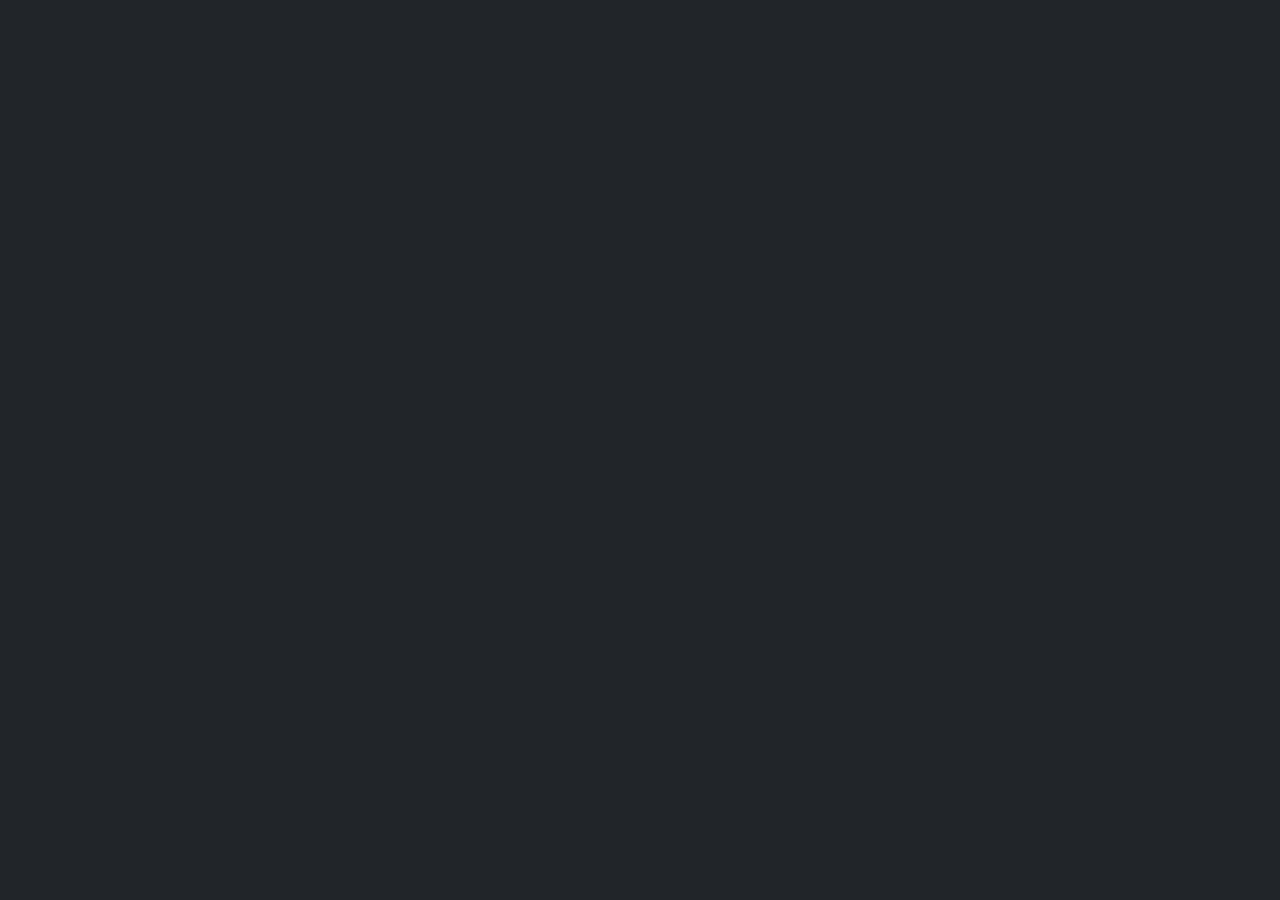
==== bootstrap-website/index.html @ 979da28f ";elfksdljk" ====
<!doctype html>
<html lang="en" data-bs-theme="dark">
    <head>
        <title>Title</title>
        <!-- Required meta tags -->
        <meta charset="utf-8" />
        <meta name="viewport" content="width=device-width, initial-scale=1" />

        <!-- Bootstrap CSS v5.3.8 -->
        <link
            href="https://cdn.jsdelivr.net/npm/bootstrap@5.3.8/dist/css/bootstrap.min.css"
            rel="stylesheet"
            integrity="sha384-sRIl4kxILFvY47J16cr9ZwB07vP4J8+LH7qKQnuqkuIAvNWLzeN8tE5YBujZqJLB"
            crossorigin="anonymous"
        />
    </head>

    <body>
        <header>
            <!-- place navbar here -->
        </header>
        <main></main>
        <footer>
            <!-- place footer here -->
        </footer>
        <!-- Bootstrap JavaScript Bundle (includes Popper) -->
        <script
            src="https://cdn.jsdelivr.net/npm/bootstrap@5.3.8/dist/js/bootstrap.bundle.min.js"
            integrity="sha384-FKyoEForCGlyvwx9Hj09JcYn3nv7wiPVlz7YYwJrWVcXK/BmnVDxM+D2scQbITxI"
            crossorigin="anonymous"
        ></script>
    </body>
</html>
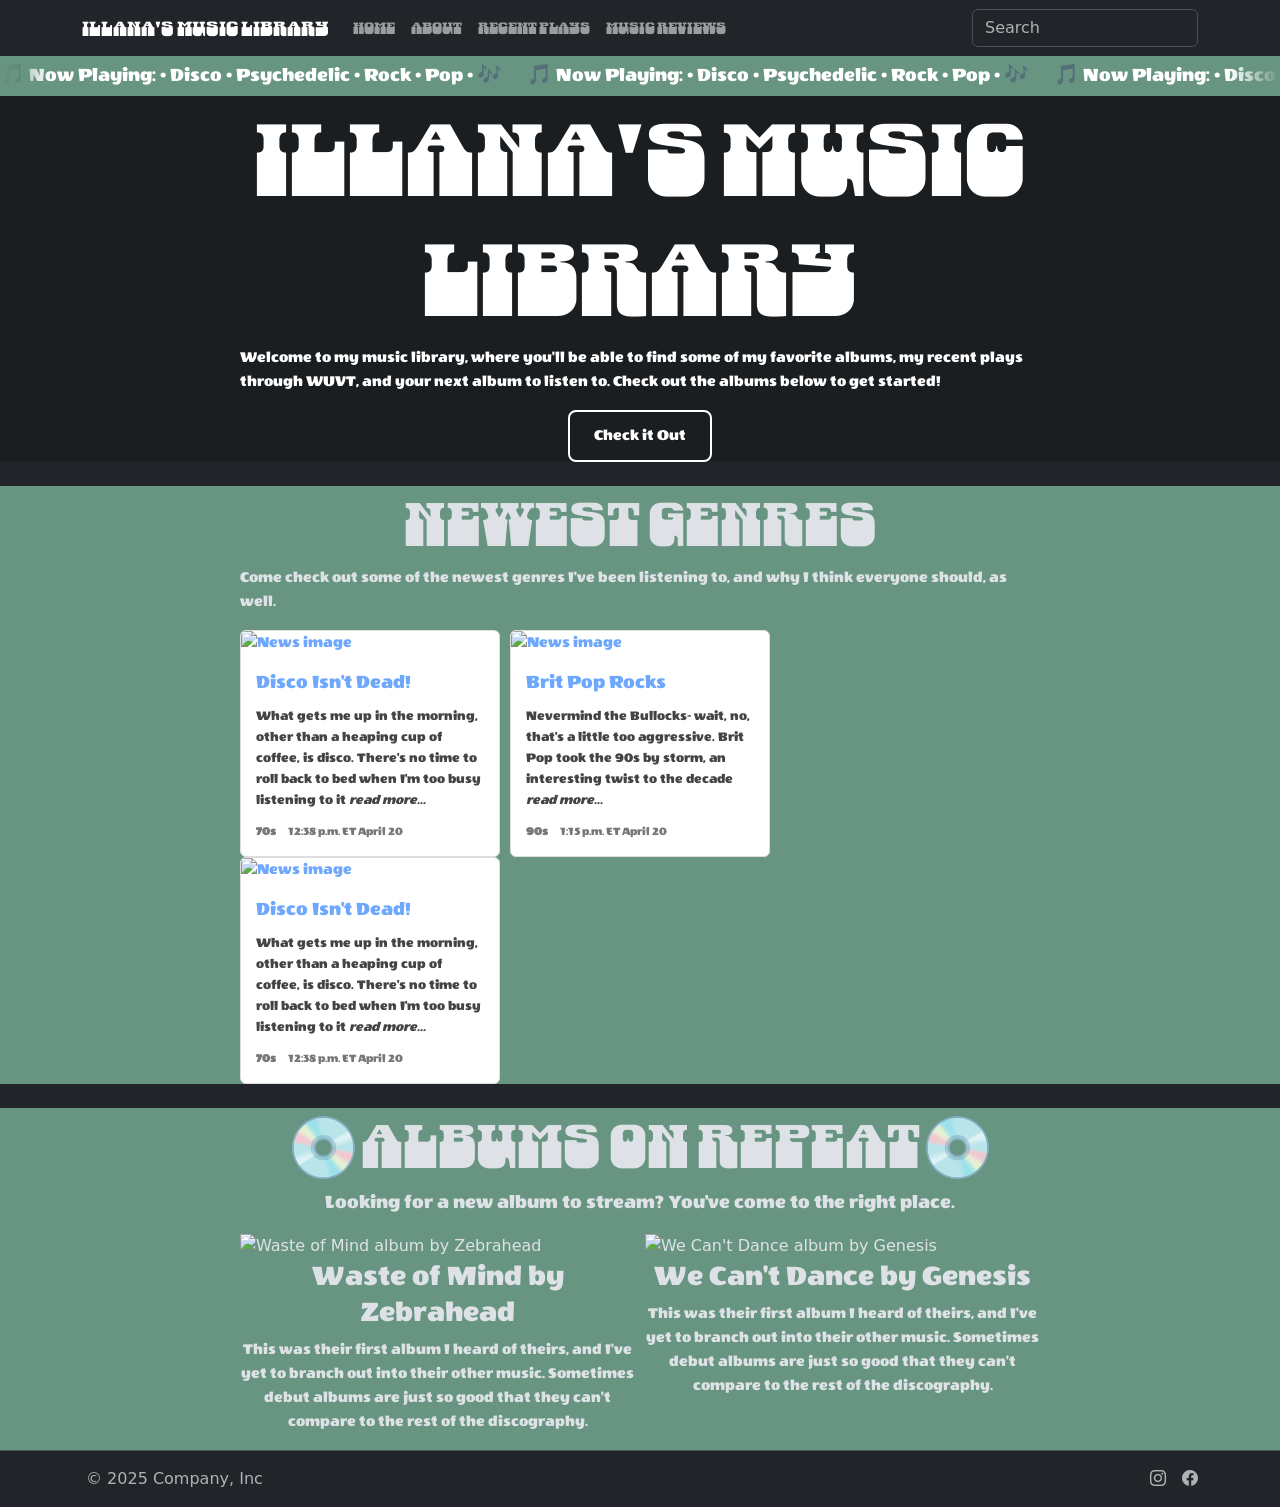
==== commit f6a044af: "push" ====
--- a/bootstrap-website/index.html
+++ b/bootstrap-website/index.html
@@ -1,33 +1,153 @@
 <!doctype html>
-<html lang="en" data-bs-theme="dark">
-    <head>
-        <title>Title</title>
-        <!-- Required meta tags -->
-        <meta charset="utf-8" />
-        <meta name="viewport" content="width=device-width, initial-scale=1" />
+<html lang="en" class="h-100 w-100" data-bs-theme="dark"> 
+<head>
+  <meta charset="utf-8">
+  <meta name="viewport" content="width=device-width, initial-scale=1">
+  <title>Illana's Music Library</title>
+  <link rel="stylesheet" href="website.css">
+  <link href="https://fonts.googleapis.com/css2?family=Danfo&display=swap" rel="stylesheet">
+  <link rel="preconnect" href="https://fonts.googleapis.com">
+<link rel="preconnect" href="https://fonts.gstatic.com" crossorigin>
+<link href="https://fonts.googleapis.com/css2?family=Danfo&display=swap" rel="stylesheet">
+<link rel="preconnect" href="https://fonts.googleapis.com">
+<link rel="preconnect" href="https://fonts.gstatic.com" crossorigin>
+<link href="https://fonts.googleapis.com/css2?family=Danfo&family=Wendy+One&display=swap" rel="stylesheet">
+  <link href="https://cdn.jsdelivr.net/npm/bootstrap@5.3.8/dist/css/bootstrap.min.css" rel="stylesheet"
+    integrity="sha384-sRIl4kxILFvY47J16cr9ZwB07vP4J8+LH7qKQnuqkuIAvNWLzeN8tE5YBujZqJLB" crossorigin="anonymous">
+  <link rel="stylesheet" href="https://cdn.jsdelivr.net/npm/bootstrap-icons@1.13.1/font/bootstrap-icons.min.css">  
+</head> 
+<body class="h-100 w-100 d-flex flex-column">
+  <nav class="navbar navbar-expand-lg navbar-dark bg-dark" aria-label="navbar">
+    <div class="container"> <a class="navbar-brand danfo-regular" href="#">Illana's Music Library</a> <button class="navbar-toggler" type="button"
+        data-bs-toggle="collapse" data-bs-target="#navbar" aria-controls="navbar"
+        aria-expanded="false" aria-label="Toggle navigation"> <span class="navbar-toggler-icon"></span> </button>
+      <div class="collapse navbar-collapse" id="navbar">
+        <ul class="navbar-nav me-auto mb-2 mb-lg-0">
+          <li class="nav-item"> <a class="nav-link danfo-regular" aria-current="page" href="index.html">Home</a> </li>
+          <li class="nav-item"> <a class="nav-link danfo-regular" href="about.html">About</a> </li>
+          <li class="nav-item"> <a class="nav-link danfo-regular" href="recent-plays.html">Recent Plays</a> </li>
+          <li class="nav-item"> <a class="nav-link danfo-regular" href="music-reviews.html">Music Reviews</a> </li>
+        </ul>
+        <form role="search"> <input class="form-control" type="search" placeholder="Search" aria-label="Search"> </form>
+      </div>
+    </div>
+</nav>
+  <div class="banner">
+  <div class="banner-track">
+    <span>🎵 Now Playing: • Disco • Psychedelic • Rock • Pop • 🎶</span>
+    <span>🎵 Now Playing: • Disco • Psychedelic • Rock • Pop • 🎶</span>
+    <span>🎵 Now Playing: • Disco • Psychedelic • Rock • Pop • 🎶</span>
+    <span>🎵 Now Playing: • Disco • Psychedelic • Rock • Pop • 🎶</span>
+    <span>🎵 Now Playing: • Disco • Psychedelic • Rock • Pop • 🎶</span>
+  </div>
+</div>
+  <section id="hero" class="hero-section container; grid-container">
+    <div class="hero-content">
+      <h1 style="text-align: center; font-size:100px;" class="danfo-regular">Illana's Music Library</h1>
+      <p style="text-align:left;" class="wendy-one-regular">Welcome to my music library, where you'll be able to find some of my favorite albums, my recent plays through WUVT, and your next album to listen to. Check out the albums below to get started!</p>
+      <a href="recent-plays.html" class="my-button">Check it Out</a>
+    </div>
+    </section>
+    <br>
+<section id="newest-genres" class="home-section; grid-container">
+    <div>
+        <h1 style="text-align: center; font-size:60px;" class="danfo-regular">Newest Genres</h1>
+        <p style="font-size:16px;" class="wendy-one-regular">Come check out some of the newest genres I've been listening to, and why I think everyone should, as well.</p>
+<div class="news-grid">
+  <a href="index.html" class="news-card">
+    <div class="image-container">
+      <img src="https://i.pinimg.com/736x/68/84/2a/68842afd7d0111b4ab56423bc6a10a75.jpg" alt="News image">
+    </div>
 
-        <!-- Bootstrap CSS v5.3.8 -->
-        <link
-            href="https://cdn.jsdelivr.net/npm/bootstrap@5.3.8/dist/css/bootstrap.min.css"
-            rel="stylesheet"
-            integrity="sha384-sRIl4kxILFvY47J16cr9ZwB07vP4J8+LH7qKQnuqkuIAvNWLzeN8tE5YBujZqJLB"
-            crossorigin="anonymous"
-        />
-    </head>
+    <div class="content">
+      <h2>Disco Isn't Dead!</h2>
+      
+      <p>
+        What gets me up in the morning, other than a heaping cup of coffee, is disco. There's no time to roll back to bed when I'm too busy listening to it <em>read more...</em>
+      </p>
 
-    <body>
-        <header>
-            <!-- place navbar here -->
-        </header>
-        <main></main>
-        <footer>
-            <!-- place footer here -->
-        </footer>
-        <!-- Bootstrap JavaScript Bundle (includes Popper) -->
-        <script
-            src="https://cdn.jsdelivr.net/npm/bootstrap@5.3.8/dist/js/bootstrap.bundle.min.js"
-            integrity="sha384-FKyoEForCGlyvwx9Hj09JcYn3nv7wiPVlz7YYwJrWVcXK/BmnVDxM+D2scQbITxI"
-            crossorigin="anonymous"
-        ></script>
-    </body>
-</html>
+      <div class="meta">
+        <span class="category">70s</span>
+        <span class="time">12:38 p.m. ET April 20</span>
+      </div>
+    </div>
+  </a>
+
+  <a href="index.html" class="news-card">
+    <div class="image-container">
+      <img src="https://i.pinimg.com/736x/76/63/3d/76633d0aebf10596bbb4ef797c47628b.jpg" alt="News image">
+    </div>
+
+    <div class="content">
+      <h2>Brit Pop Rocks</h2>
+      
+      <p>
+        Nevermind the Bullocks- wait, no, that's a little too aggressive. Brit Pop took the 90s by storm, an interesting twist to the decade <em>read more...</em>
+      </p>
+
+      <div class="meta">
+        <span class="category">90s</span>
+        <span class="time">1:15 p.m. ET April 20</span>
+      </div>
+    </div>
+  </a>
+</div>
+
+<div class="row; news-grid">
+  <a href="index.html" class="news-card">
+    <div class="row; image-container">
+      <img src="https://i.pinimg.com/736x/68/84/2a/68842afd7d0111b4ab56423bc6a10a75.jpg" alt="News image">
+    </div>
+
+    <div class="content">
+      <h2>Disco Isn't Dead!</h2>
+      
+      <p>
+        What gets me up in the morning, other than a heaping cup of coffee, is disco. There's no time to roll back to bed when I'm too busy listening to it <em>read more...</em>
+      </p>
+
+      <div class="meta">
+        <span class="category">70s</span>
+        <span class="time">12:38 p.m. ET April 20</span>
+      </div>
+    </div>
+</a>
+</div>
+</section>
+<br>
+<section id="newest-genres" class="home-section; grid-container">
+    <div>
+        <h1 style="text-align: center; font-size:60px;" class="danfo-regular">💿Albums on Repeat💿</h1>
+        <p style="text-align: center; font-size:20px;" class="wendy-one-regular">Looking for a new album to stream? You've come to the right place.</p>
+    </div>
+    <div class="row; image-container">
+        <div><img src="https://i.pinimg.com/736x/f4/06/85/f40685897715d517e40bb82b1d3b4c00.jpg" alt="Waste of Mind album by Zebrahead">
+        <h3 style="text-align: center; font-size: 30px;" class="wendy-one-regular">Waste of Mind by Zebrahead</h3>
+        <p style="text-align: center; font-size: 16px;" class="wendy-one-regular">This was their first album I heard of theirs, and I've yet to branch out into their other music. Sometimes debut albums are just so good that they can't compare to the rest of the discography.</p>
+        </div>
+        <div><img src="https://i.pinimg.com/736x/a1/f6/36/a1f636ae68200eb8e0da8c92eda2247d.jpg" alt="We Can't Dance album by Genesis">
+        <h3 style="text-align: center; font-size: 30px;" class="wendy-one-regular">We Can't Dance by Genesis</h3>
+        <p style="text-align: center; font-size: 16px;" class="wendy-one-regular">This was their first album I heard of theirs, and I've yet to branch out into their other music. Sometimes debut albums are just so good that they can't compare to the rest of the discography.</p></div>
+    </div>
+
+
+
+</section>
+</main>
+
+
+
+  <footer class="mt-auto border-top">
+    <div class="container d-flex flex-wrap justify-content-between align-items-center py-3">
+      <div class="col-md-4 d-flex align-items-center"><span class="mb-3 mb-md-0 ps-1 text-body-secondary">© 2025 Company, Inc</span></div>
+      <ul class="nav col-md-4 justify-content-end list-unstyled d-flex">
+        <li class="ms-3"><a class="text-body-secondary" href="#" aria-label="Instagram"><i class="bi bi-instagram"></i></a></li>
+        <li class="ms-3"><a class="text-body-secondary" href="#" aria-label="Facebook"><i class="bi bi-facebook"></i></a></li>
+      </ul>
+    </div>
+  </footer>
+  <script src="https://cdn.jsdelivr.net/npm/bootstrap@5.3.8/dist/js/bootstrap.bundle.min.js"
+    integrity="sha384-FKyoEForCGlyvwx9Hj09JcYn3nv7wiPVlz7YYwJrWVcXK/BmnVDxM+D2scQbITxI"
+    crossorigin="anonymous"></script>
+</body> 
+</html>
--- a/bootstrap-website/website.css
+++ b/bootstrap-website/website.css
@@ -0,0 +1,348 @@
+.danfo-regular {
+  font-family: "Danfo", serif;
+  font-optical-sizing: auto;
+  font-weight: 400;
+  font-style: normal;
+  font-variation-settings: "ELSH" 0;
+}
+
+.wendy-one-regular {
+  font-family: "Wendy One", sans-serif;
+  font-weight: 400;
+  font-style: normal;
+}
+
+
+.gallery img {
+  width: 100%;       /* Makes image scale with its container */
+  max-width: 300px;  /* Prevents it from getting too huge */
+  height: auto;      /* Keeps the original proportions */
+  border-radius: 50%; /* Makes the image a circle */
+  border: 5px solid #811fd7;
+}
+
+.hero-section {
+  /* Set background image with a dark overlay for text readability */
+  background-image: linear-gradient(rgba(0, 0, 0, 0.2), rgba(0, 0, 0, 0.2)), url('https://i.pinimg.com/1200x/98/cf/5a/98cf5a1bd5ea4074ba4372a895530931.jpg');
+  
+  /* Sizing and positioning */
+  height: 100vh; /* Adjust height (e.g., 100vh for full screen) */
+  background-position: center;
+  background-repeat: no-repeat;
+  background-size: cover;
+
+  /* Center the content inside */
+  display: flex;
+  justify-content: center;
+  align-items: center;
+  text-align: center;
+  color: white;
+}
+
+.hero-content h1 {
+  font-size: 3.5rem;
+  margin-bottom: 10px;
+}
+
+.hero-section1 {
+  /* Set background image with a dark overlay for text readability */
+  background-image: linear-gradient(rgba(0, 0, 0, 0.2), rgba(0, 0, 0, 0.2)), url('https://i.pinimg.com/1200x/68/ff/e0/68ffe096de5b1c677148ff1339ca8c53.jpg');
+  
+  /* Sizing and positioning */
+  height: 100vh; /* Adjust height (e.g., 100vh for full screen) */
+  background-position: center;
+  background-repeat: no-repeat;
+  background-size: cover;
+  image-rendering: -webkit-optimize-contrast; 
+
+  /* Center the content inside */
+  display: flex;
+  justify-content: center;
+  align-items: center;
+  text-align: center;
+  color: white;
+}
+
+.hero-content1 h1 {
+  font-size: 3.5rem;
+  margin-bottom: 10px;
+}
+
+.hero-section2 {
+  /* Set background image with a dark overlay for text readability */
+  background-image: linear-gradient(rgba(0, 0, 0, 0.2), rgba(0, 0, 0, 0.2)), url('https://i.pinimg.com/736x/4d/f1/a4/4df1a45963cbce66cdd746552e9c08d3.jpg');
+  
+  /* Sizing and positioning */
+  height: 100vh; /* Adjust height (e.g., 100vh for full screen) */
+  background-position: center;
+  background-repeat: no-repeat;
+  background-size: cover;
+
+  /* Center the content inside */
+  display: flex;
+  justify-content: center;
+  align-items: center;
+  text-align: center;
+  color: white;
+}
+
+.hero-content2 h1 {
+  font-size: 3.5rem;
+  margin-bottom: 10px;
+}
+
+.hero-section3 {
+  /* Set background image with a dark overlay for text readability */
+  background-image: linear-gradient(rgba(0, 0, 0, 0.2), rgba(0, 0, 0, 0.2)), url('https://i.pinimg.com/1200x/f2/a3/ba/f2a3ba666b1cf85aabe40c925143b029.jpg');
+  
+  /* Sizing and positioning */
+  height: 60vh; /* Adjust height (e.g., 100vh for full screen) */
+  background-position: center;
+  background-repeat: no-repeat;
+  background-size: cover;
+  image-rendering: -webkit-optimize-contrast; 
+
+
+  /* Center the content inside */
+  display: flex;
+  justify-content: center;
+  align-items: center;
+  text-align: center;
+  color: white;
+}
+
+.hero-content3 h1 {
+  font-size: 3.5rem;
+  margin-bottom: 10px;
+}
+
+.container {
+  display: flex;
+  justify-content: space-between; /* Pushes items to opposite ends */
+  align-items: center;           /* Keeps them vertically centered */
+}
+
+.my-button {
+  /* 1. Remove default styles */
+  background-color: transparent; /* A nice blue */
+  border: 2px solid white;
+  border-color: white;
+  padding: 10px 20px;
+  
+  /* 2. Add spacing and shape */
+  padding: 12px 24px;       /* Top/Bottom and Left/Right */
+  text-align: center;
+  text-decoration: none;
+  font-family: "Wendy One", sans-serif;
+  display: inline-block;
+  font-size: 16px;
+  color: white;
+  border-radius: 8px;       /* Rounds the corners */
+  
+  /* 3. Make it feel clickable */
+  cursor: pointer;
+  transition: 0.3s;         /* Smooths out color changes */
+}
+
+.home-section {  
+  /* Sizing and positioning */
+  height: 100vh; /* Adjust height (e.g., 100vh for full screen) */
+  min-height: 60vh;
+  background-color:#689581;
+  background-position: center;
+  background-repeat: no-repeat;
+  background-size: cover;
+
+  /* Center the content inside */
+  display: flex;
+  justify-content: center;
+  align-items: center;
+  text-align: center;
+  color: white;
+}
+
+#newest-genres {
+  background-color: #689581;
+}
+
+.left-container1 {
+  background: linear-gradient(135deg, #ffffff, #f8f9fa);
+  border: 1px solid #e0e0e0;
+  border-radius: 16px;
+
+
+  padding: 25px;
+  max-width: 400px;
+  margin: 40px auto;
+
+  box-shadow: 0 10px 25px rgba(0,0,0,0.08);
+  transition: all 0.3s ease;
+}
+
+/* Hover effect */
+.left-container1:hover {
+  transform: translateY(-5px);
+  box-shadow: 0 15px 35px rgba(0,0,0,0.12);
+}
+
+.grid-container {
+  display: grid;
+  grid-template-columns: minmax(0, 800px); /* Sets a max width */
+  justify-content: center; /* Centers the whole block on the page */
+  padding: 0 1rem;
+}
+
+h1, p {
+  margin-inline: 0; /* Ensures no side margins push them out of sync */
+}
+
+.image-container {
+  display: flex;
+  justify-content: center;  /* centers images horizontally */
+  gap: 10px;
+}
+
+.image-container img {
+  flex: 1;              /* makes images share space evenly */
+  min-width: 50px;         /* prevents flex overflow bug */
+  height: 50px;        /* controls size (lower = smaller images) */
+  object-fit: cover;    /* crops instead of stretching */
+  display: block;
+}
+
+
+.text-container {
+  display: flex;       /* This aligns them horizontally */
+  gap: 10px;           /* This adds space between the images */
+  justify-content: center; /* This centers the group on the page */
+}
+
+
+.banner {
+  overflow: hidden;
+  white-space: nowrap;
+  background: #689581;
+  color: #ffffff;
+
+  min-height: 40px;
+  display: flex;
+  align-items: center;
+  padding: 10px 0;
+  position: relative; /* needed for fade */
+}
+
+/* animation part (you were missing this or overwrote it) */
+.banner-track {
+  display: inline-block;
+  animation: scroll 15s linear infinite;
+}
+
+.banner-track span {
+  padding-right: 20px;
+  font-size: 20px;
+  font-family: "Wendy One", sans-serif;
+}
+
+/* KEYFRAMES = REQUIRED */
+@keyframes scroll {
+  from {
+    transform: translateX(0);
+  }
+  to {
+    transform: translateX(-50%);
+  }
+}
+
+/* fade edges */
+.banner::before,
+.banner::after {
+  content: "";
+  position: absolute;
+  top: 0;
+  width: 50px;
+  height: 100%;
+  z-index: 2;
+}
+
+.banner::before {
+  left: 0;
+  background: linear-gradient(to right, #689581, transparent);
+}
+
+.banner::after {
+  right: 0;
+  background: linear-gradient(to left, #689581, transparent);
+}
+
+.container2 {
+  display: grid;
+  place-items: center; /* Centers everything horizontally and vertically */
+  text-align: center;  /* Centers the text lines */
+}
+
+/* GRID LAYOUT */
+.news-grid {
+  display: grid;
+  grid-template-columns: repeat(3, 1fr);
+  gap: 10px;
+  max-width: 900px;
+}
+
+/* CARD */
+.news-card {
+  display: block;
+  width: 100%;
+  text-decoration: none;
+  background-color: #ffffff;
+  font-family: "Wendy One", sans-serif;
+  border: 1px solid #ddd;
+  border-radius: 6px;
+  overflow: hidden;
+  transition: box-shadow 0.2s ease, transform 0.1s ease;
+}
+
+.news-card:hover {
+  box-shadow: 0 4px 12px rgba(0,0,0,0.15);
+}
+
+.news-card:active {
+  transform: scale(0.98);
+}
+
+/* IMAGE */
+.image-container img {
+  width: 100%;
+  height: auto;
+  display: block;
+}
+
+/* CONTENT */
+.content {
+  padding: 15px;
+}
+
+.content h2 {
+  font-size: 20px;
+  margin-bottom: 10px;
+  line-height: 1.3;
+}
+
+.content p {
+  font-size: 14px;
+  color: #444;
+  margin-bottom: 12px;
+}
+
+.meta {
+  font-size: 12px;
+  color: #777;
+}
+
+.category {
+  font-weight: bold;
+  margin-right: 10px;
+}
+
+body {
+  background-color: #ffffff;
+}
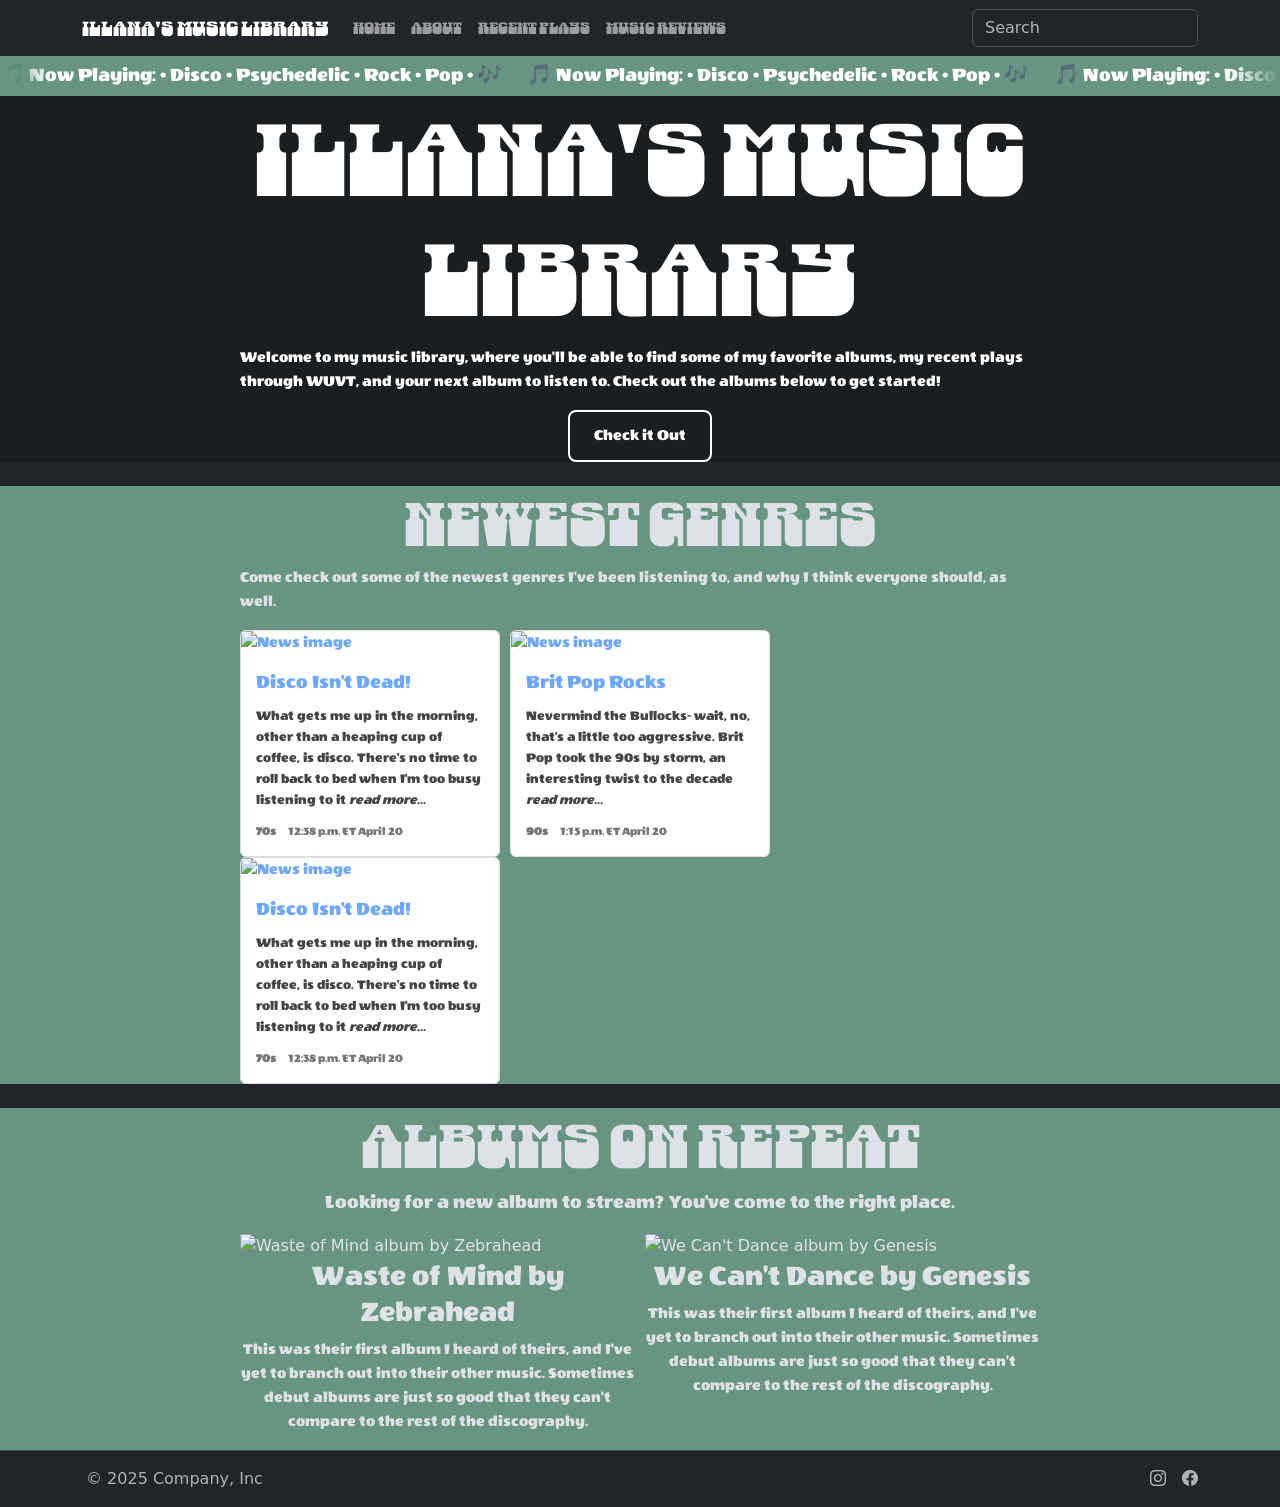
==== commit c19d6b4e: "Update index.html" ====
--- a/bootstrap-website/index.html
+++ b/bootstrap-website/index.html
@@ -117,7 +117,7 @@
 <br>
 <section id="newest-genres" class="home-section; grid-container">
     <div>
-        <h1 style="text-align: center; font-size:60px;" class="danfo-regular">💿Albums on Repeat💿</h1>
+        <h1 style="text-align: center; font-size:60px;" class="danfo-regular">Albums on Repeat</h1>
         <p style="text-align: center; font-size:20px;" class="wendy-one-regular">Looking for a new album to stream? You've come to the right place.</p>
     </div>
     <div class="row; image-container">
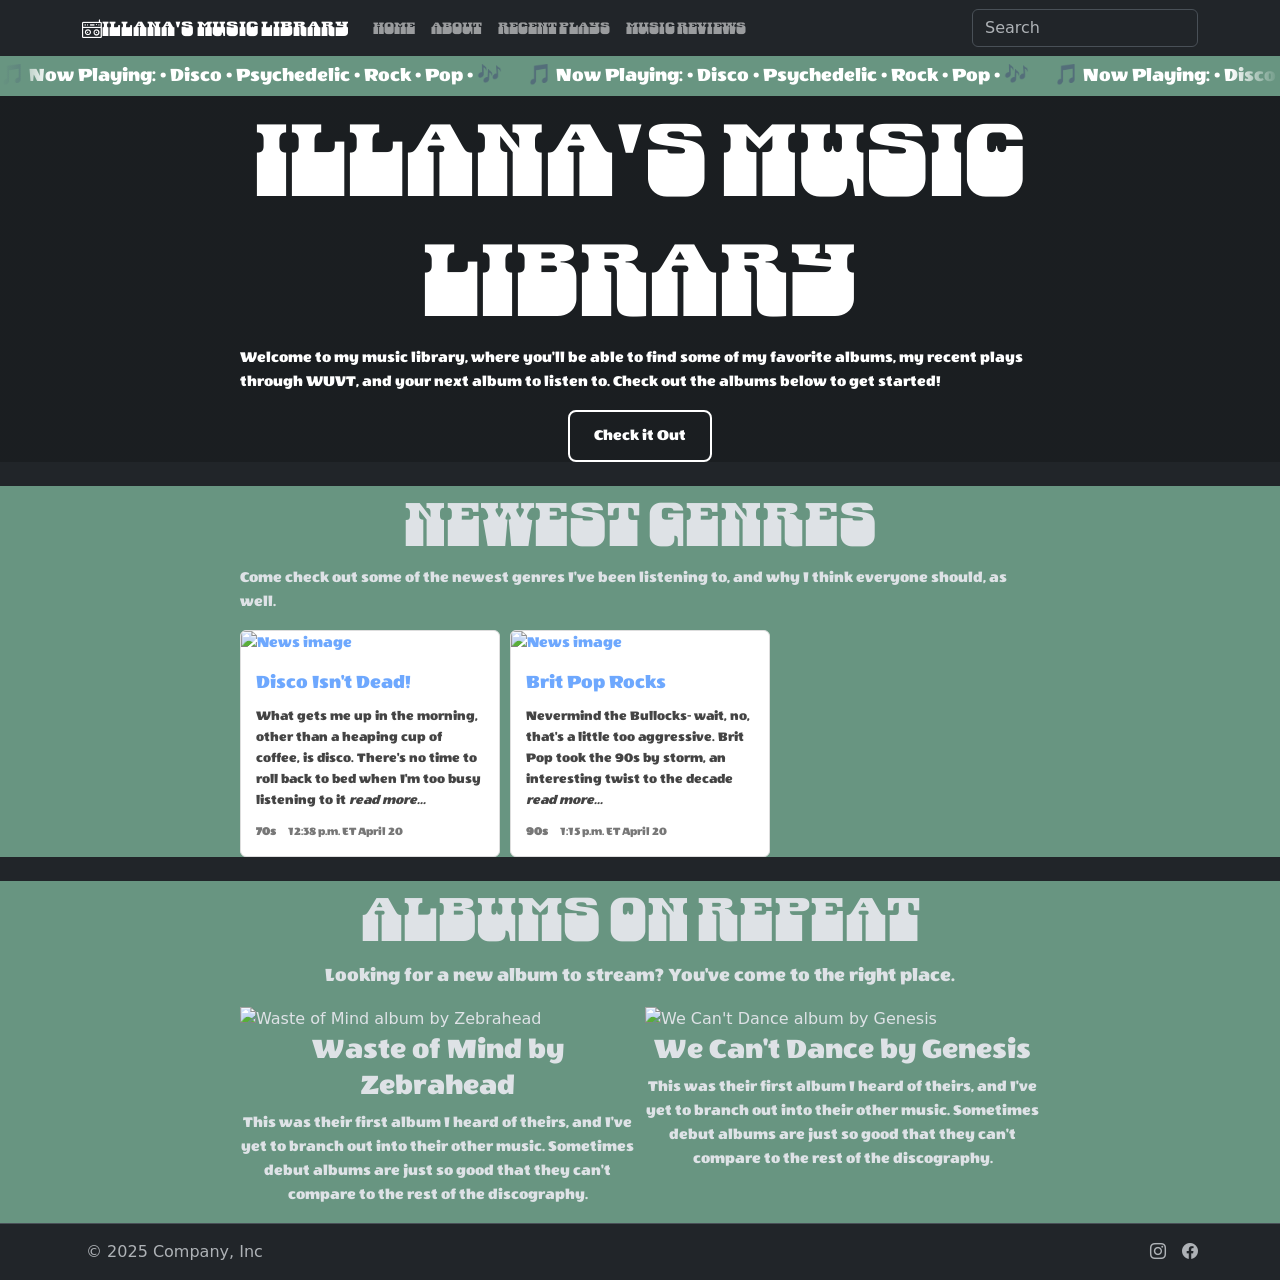
==== commit f4efd985: "dlfkjl" ====
--- a/bootstrap-website/index.html
+++ b/bootstrap-website/index.html
@@ -18,7 +18,7 @@
 </head> 
 <body class="h-100 w-100 d-flex flex-column">
   <nav class="navbar navbar-expand-lg navbar-dark bg-dark" aria-label="navbar">
-    <div class="container"> <a class="navbar-brand danfo-regular" href="#">Illana's Music Library</a> <button class="navbar-toggler" type="button"
+    <div class="container"> <a class="navbar-brand danfo-regular" href="#"><i class="bi bi-boombox"></i>Illana's Music Library</a> <button class="navbar-toggler" type="button"
         data-bs-toggle="collapse" data-bs-target="#navbar" aria-controls="navbar"
         aria-expanded="false" aria-label="Toggle navigation"> <span class="navbar-toggler-icon"></span> </button>
       <div class="collapse navbar-collapse" id="navbar">
@@ -93,26 +93,6 @@
   </a>
 </div>
 
-<div class="row; news-grid">
-  <a href="index.html" class="news-card">
-    <div class="row; image-container">
-      <img src="https://i.pinimg.com/736x/68/84/2a/68842afd7d0111b4ab56423bc6a10a75.jpg" alt="News image">
-    </div>
-
-    <div class="content">
-      <h2>Disco Isn't Dead!</h2>
-      
-      <p>
-        What gets me up in the morning, other than a heaping cup of coffee, is disco. There's no time to roll back to bed when I'm too busy listening to it <em>read more...</em>
-      </p>
-
-      <div class="meta">
-        <span class="category">70s</span>
-        <span class="time">12:38 p.m. ET April 20</span>
-      </div>
-    </div>
-</a>
-</div>
 </section>
 <br>
 <section id="newest-genres" class="home-section; grid-container">
--- a/bootstrap-website/website.css
+++ b/bootstrap-website/website.css
@@ -198,7 +198,7 @@
 
 .image-container {
   display: flex;
-  justify-content: center;  /* centers images horizontally */
+  justify-content: left;  /* centers images horizontally */
   gap: 10px;
 }
 
@@ -345,4 +345,7 @@
 
 body {
   background-color: #ffffff;
-}+}
+
+summary { list-style: none; cursor: pointer; }
+summary::-webkit-details-marker { display: none; } /* For older Safari */
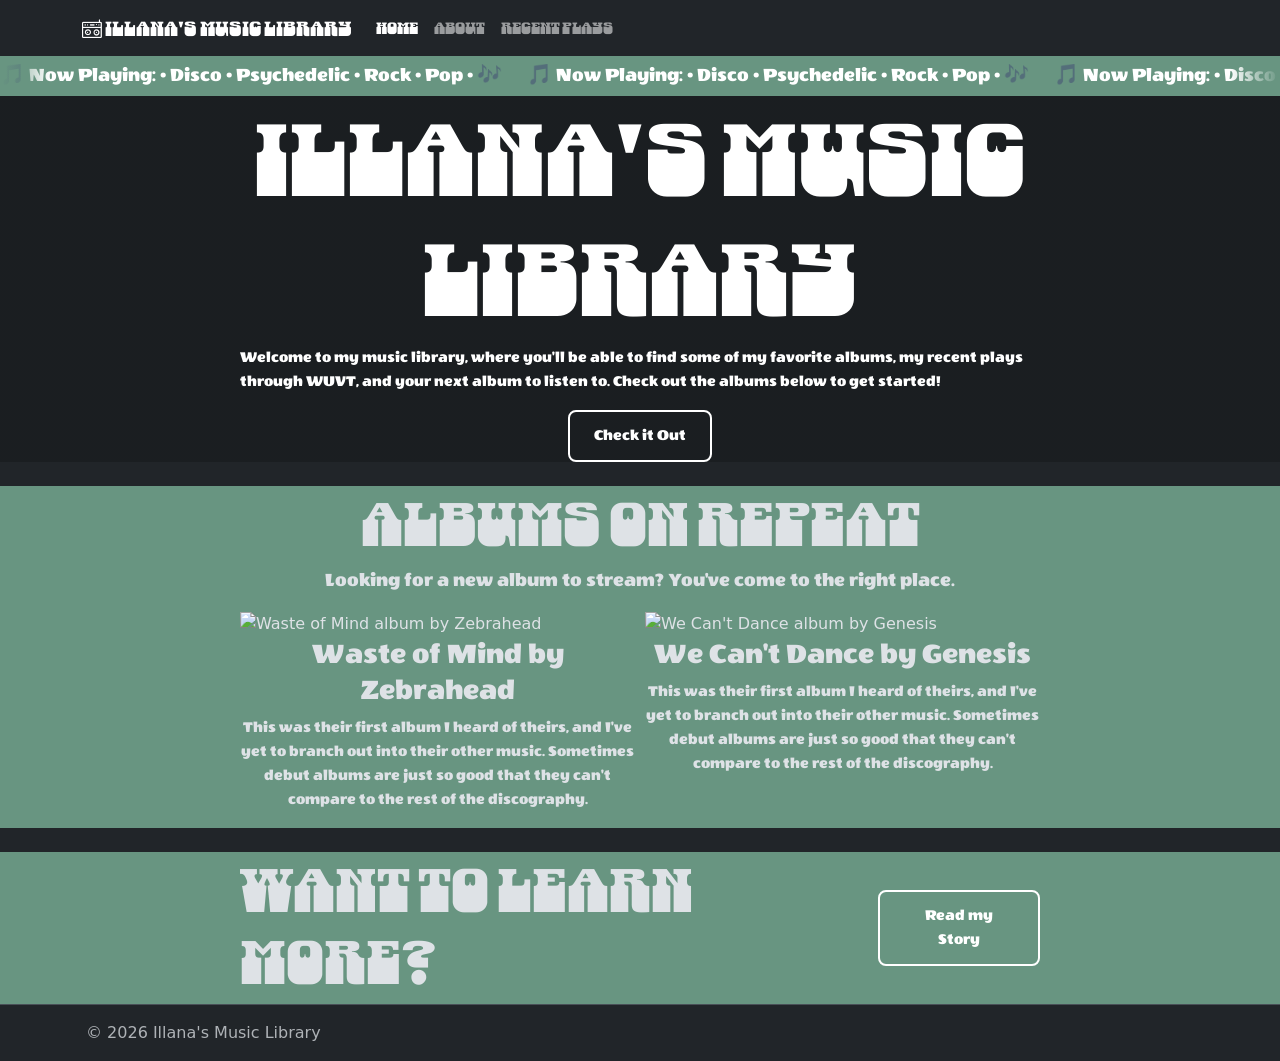
==== commit 875e74f8: "final" ====
--- a/bootstrap-website/index.html
+++ b/bootstrap-website/index.html
@@ -18,17 +18,15 @@
 </head> 
 <body class="h-100 w-100 d-flex flex-column">
   <nav class="navbar navbar-expand-lg navbar-dark bg-dark" aria-label="navbar">
-    <div class="container"> <a class="navbar-brand danfo-regular" href="#"><i class="bi bi-boombox"></i>Illana's Music Library</a> <button class="navbar-toggler" type="button"
+    <div class="container"> <a class="navbar-brand danfo-regular" href="#"><i class="bi bi-boombox"> </i>Illana's Music Library</a> <button class="navbar-toggler" type="button"
         data-bs-toggle="collapse" data-bs-target="#navbar" aria-controls="navbar"
         aria-expanded="false" aria-label="Toggle navigation"> <span class="navbar-toggler-icon"></span> </button>
       <div class="collapse navbar-collapse" id="navbar">
         <ul class="navbar-nav me-auto mb-2 mb-lg-0">
-          <li class="nav-item"> <a class="nav-link danfo-regular" aria-current="page" href="index.html">Home</a> </li>
+          <li class="nav-item"> <a class="nav-link active danfo-regular" aria-current="page" href="index.html">Home</a> </li>
           <li class="nav-item"> <a class="nav-link danfo-regular" href="about.html">About</a> </li>
           <li class="nav-item"> <a class="nav-link danfo-regular" href="recent-plays.html">Recent Plays</a> </li>
-          <li class="nav-item"> <a class="nav-link danfo-regular" href="music-reviews.html">Music Reviews</a> </li>
         </ul>
-        <form role="search"> <input class="form-control" type="search" placeholder="Search" aria-label="Search"> </form>
       </div>
     </div>
 </nav>
@@ -51,52 +49,6 @@
     <br>
 <section id="newest-genres" class="home-section; grid-container">
     <div>
-        <h1 style="text-align: center; font-size:60px;" class="danfo-regular">Newest Genres</h1>
-        <p style="font-size:16px;" class="wendy-one-regular">Come check out some of the newest genres I've been listening to, and why I think everyone should, as well.</p>
-<div class="news-grid">
-  <a href="index.html" class="news-card">
-    <div class="image-container">
-      <img src="https://i.pinimg.com/736x/68/84/2a/68842afd7d0111b4ab56423bc6a10a75.jpg" alt="News image">
-    </div>
-
-    <div class="content">
-      <h2>Disco Isn't Dead!</h2>
-      
-      <p>
-        What gets me up in the morning, other than a heaping cup of coffee, is disco. There's no time to roll back to bed when I'm too busy listening to it <em>read more...</em>
-      </p>
-
-      <div class="meta">
-        <span class="category">70s</span>
-        <span class="time">12:38 p.m. ET April 20</span>
-      </div>
-    </div>
-  </a>
-
-  <a href="index.html" class="news-card">
-    <div class="image-container">
-      <img src="https://i.pinimg.com/736x/76/63/3d/76633d0aebf10596bbb4ef797c47628b.jpg" alt="News image">
-    </div>
-
-    <div class="content">
-      <h2>Brit Pop Rocks</h2>
-      
-      <p>
-        Nevermind the Bullocks- wait, no, that's a little too aggressive. Brit Pop took the 90s by storm, an interesting twist to the decade <em>read more...</em>
-      </p>
-
-      <div class="meta">
-        <span class="category">90s</span>
-        <span class="time">1:15 p.m. ET April 20</span>
-      </div>
-    </div>
-  </a>
-</div>
-
-</section>
-<br>
-<section id="newest-genres" class="home-section; grid-container">
-    <div>
         <h1 style="text-align: center; font-size:60px;" class="danfo-regular">Albums on Repeat</h1>
         <p style="text-align: center; font-size:20px;" class="wendy-one-regular">Looking for a new album to stream? You've come to the right place.</p>
     </div>
@@ -109,7 +61,14 @@
         <h3 style="text-align: center; font-size: 30px;" class="wendy-one-regular">We Can't Dance by Genesis</h3>
         <p style="text-align: center; font-size: 16px;" class="wendy-one-regular">This was their first album I heard of theirs, and I've yet to branch out into their other music. Sometimes debut albums are just so good that they can't compare to the rest of the discography.</p></div>
     </div>
-
+</section>
+<br>
+<section id="newest-genres" class="home-section; grid-container">
+  <div class="d-flex justify-content-center align-items-center">
+    <h1 style="text-align: left; font-size: 60px;" class="danfo-regular">Want to learn more?</h1>
+    <a href="about.html" class="my-button">Read my Story</a>
+  </div>
+</section>
 
 
 </section>
@@ -119,11 +78,7 @@
 
   <footer class="mt-auto border-top">
     <div class="container d-flex flex-wrap justify-content-between align-items-center py-3">
-      <div class="col-md-4 d-flex align-items-center"><span class="mb-3 mb-md-0 ps-1 text-body-secondary">© 2025 Company, Inc</span></div>
-      <ul class="nav col-md-4 justify-content-end list-unstyled d-flex">
-        <li class="ms-3"><a class="text-body-secondary" href="#" aria-label="Instagram"><i class="bi bi-instagram"></i></a></li>
-        <li class="ms-3"><a class="text-body-secondary" href="#" aria-label="Facebook"><i class="bi bi-facebook"></i></a></li>
-      </ul>
+      <div class="col-md-4 d-flex align-items-center"><span class="mb-3 mb-md-0 ps-1 text-body-secondary">© 2026 Illana's Music Library</span></div>
     </div>
   </footer>
   <script src="https://cdn.jsdelivr.net/npm/bootstrap@5.3.8/dist/js/bootstrap.bundle.min.js"
--- a/bootstrap-website/website.css
+++ b/bootstrap-website/website.css
@@ -46,14 +46,14 @@
 
 .hero-section1 {
   /* Set background image with a dark overlay for text readability */
-  background-image: linear-gradient(rgba(0, 0, 0, 0.2), rgba(0, 0, 0, 0.2)), url('https://i.pinimg.com/1200x/68/ff/e0/68ffe096de5b1c677148ff1339ca8c53.jpg');
+  background-image: linear-gradient(rgba(0, 0, 0, 0.4), rgba(0, 0, 0, 0.4)), url('https://i.pinimg.com/1200x/59/78/3d/59783dfe8bf00fd05b213f94bad46e6b.jpg');
   
   /* Sizing and positioning */
   height: 100vh; /* Adjust height (e.g., 100vh for full screen) */
   background-position: center;
   background-repeat: no-repeat;
   background-size: cover;
-  image-rendering: -webkit-optimize-contrast; 
+ 
 
   /* Center the content inside */
   display: flex;
@@ -70,7 +70,7 @@
 
 .hero-section2 {
   /* Set background image with a dark overlay for text readability */
-  background-image: linear-gradient(rgba(0, 0, 0, 0.2), rgba(0, 0, 0, 0.2)), url('https://i.pinimg.com/736x/4d/f1/a4/4df1a45963cbce66cdd746552e9c08d3.jpg');
+  background-image: linear-gradient(rgba(0, 0, 0, 0.4), rgba(0, 0, 0, 0.4)), url('https://i.pinimg.com/1200x/30/b4/96/30b496538bb9303186b9d72b32a01706.jpg');
   
   /* Sizing and positioning */
   height: 100vh; /* Adjust height (e.g., 100vh for full screen) */
@@ -123,6 +123,28 @@
 }
 
 .my-button {
+  /* 1. Remove default styles */
+  background-color: transparent; /* A nice blue */
+  border: 2px solid white;
+  border-color: white;
+  padding: 10px 20px;
+  
+  /* 2. Add spacing and shape */
+  padding: 12px 24px;       /* Top/Bottom and Left/Right */
+  text-align: center;
+  text-decoration: none;
+  font-family: "Wendy One", sans-serif;
+  display: inline-block;
+  font-size: 16px;
+  color: white;
+  border-radius: 8px;       /* Rounds the corners */
+  
+  /* 3. Make it feel clickable */
+  cursor: pointer;
+  transition: 0.3s;         /* Smooths out color changes */
+}
+
+.my-button1 {
   /* 1. Remove default styles */
   background-color: transparent; /* A nice blue */
   border: 2px solid white;
@@ -323,19 +345,22 @@
 
 .content h2 {
   font-size: 20px;
+  font-family: "Danfo", serif;
   margin-bottom: 10px;
   line-height: 1.3;
+  col
 }
 
 .content p {
   font-size: 14px;
-  color: #444;
+  font-family: "Danfo", serif;
+  color: #000000;
   margin-bottom: 12px;
 }
 
 .meta {
   font-size: 12px;
-  color: #777;
+  color: #000000;
 }
 
 .category {
@@ -344,8 +369,32 @@
 }
 
 body {
-  background-color: #ffffff;
+  background-color: #ffffff6d;
 }
 
 summary { list-style: none; cursor: pointer; }
 summary::-webkit-details-marker { display: none; } /* For older Safari */
+
+table {
+  width: 100%;
+  border-collapse: collapse; /* This removes the double borders between cells */
+  margin: 20px 0;
+  font-family: "Wendy One", sans-serif;
+  color:#ffffff
+}
+
+th, td {
+  padding: 12px 15px;
+  text-align: left;
+  border-bottom: 1px solid #ddd; /* Creates a clean horizontal line look */
+}
+
+th {
+  background-color: #ffffff6d;
+  color: #333;
+}
+
+/* Zebra Striping: highlights every other row for better readability */
+tr:nth-child(even) {
+  background-color: #ffffff6d;
+}
